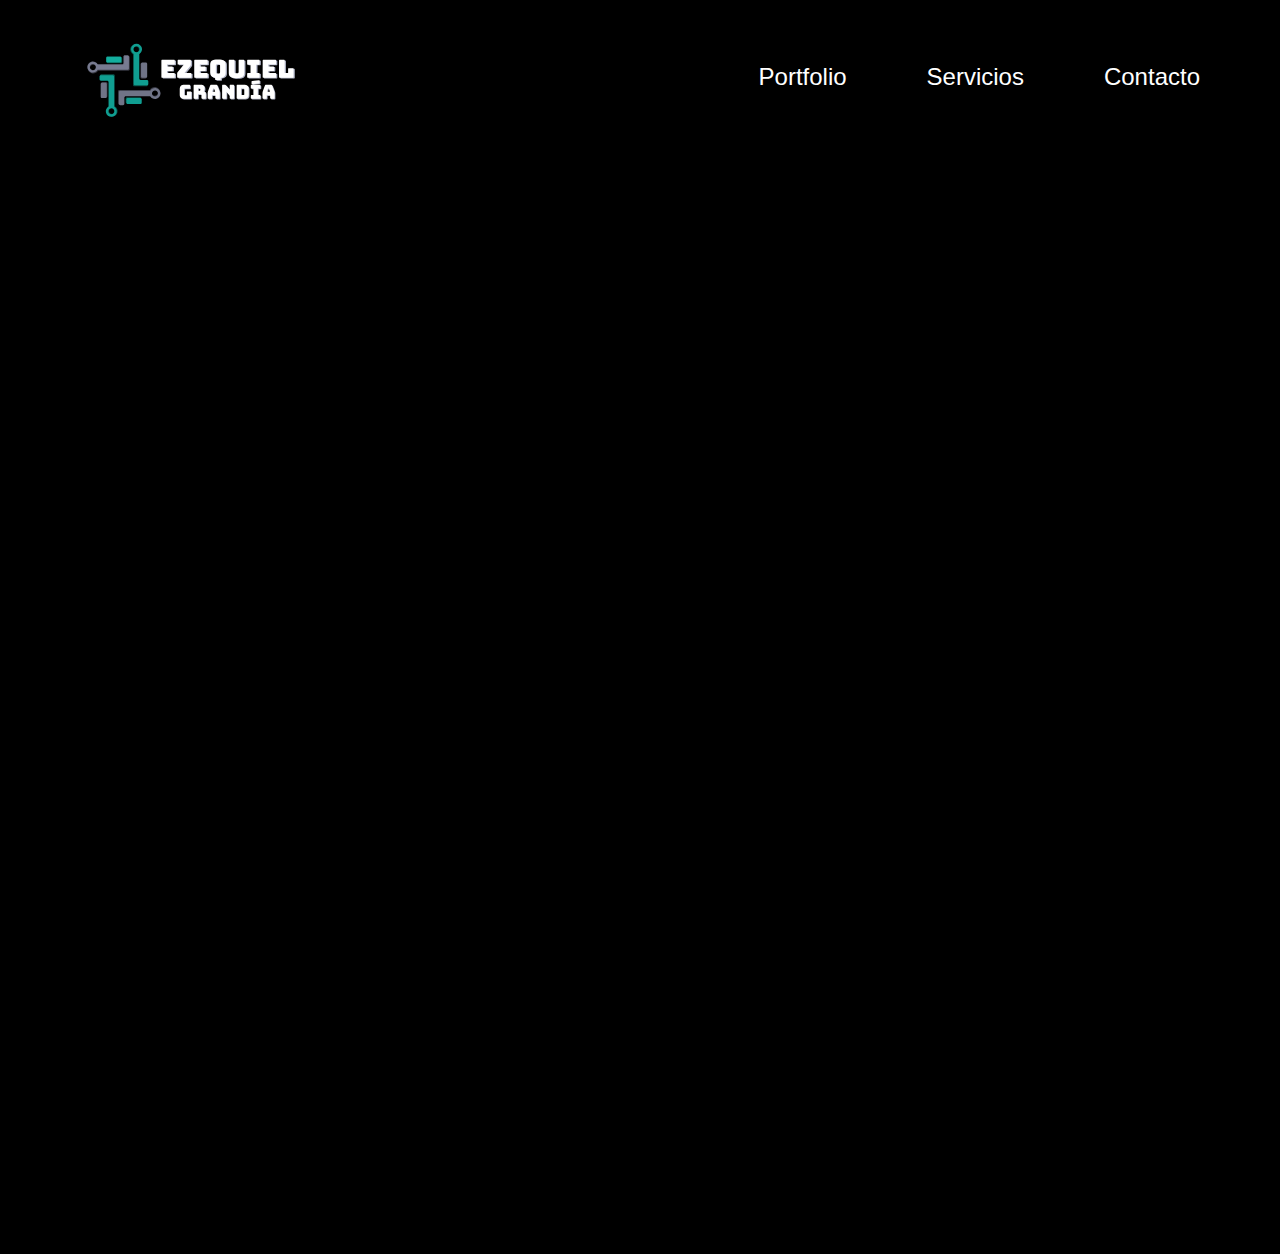
==== contacto.html @ 7ab51b83 "first commit" ====
<!DOCTYPE html>
<html lang="es">
<head>
  <meta charset="UTF-8">
  <meta http-equiv="X-UA-Compatible" content="IE=edge">
  <meta name="viewport" content="width=device-width, initial-scale=1.0">
  <title>Portfolio - Ezequiel Grandía</title>
  <link rel="stylesheet" href="./components/header.css">
  <script defer src="./components/header.js"></script>
  <link rel="stylesheet" href="./styles/contacto.css">
  <script defer src="./scripts/contacto.js"></script>
</head>
<body>
  <section class="header-component-container"></section>
  <section class="contact"></section>
</body>
</html>
---- components/header.css ----
.header {
  padding: 15px 30px;
  width: 100%;
  position: absolute;
  z-index: 100;
}
@media (min-width: 960px) {
  .header {
    padding: 40px 80px;
  }
}

.header__container {
  display: flex;
  justify-content: space-between;
  align-items: center;
}

.logo-go-home {
  height: 80px;
}
@media (min-width: 960px) {
  .logo-go-home {
    height: 100px;
  }
}

.header__logo {
  height: 55px;
}
.logo-go-home:active .header__logo {
  height: 70px;
}
@media (min-width: 960px) {
  .header__logo {
    height: 85px;
    transition: all 0.2s;
  }
  .logo-go-home:hover .header__logo {
    height: 90px;
  }
}

.burger-menu:active .burger-menu__line {
  width: 45px;
  height: 9px;
}
.burger-menu__line {
  width: 36px;
  height: 6px;
  background-color: white;
  margin-bottom: 7px;
}
@media (min-width: 960px) {
  .burger-menu {
    display: none;
  }
}

.navigation-card {
  background-color: #161616;
  position: absolute;
  height: 100vh;
  top: 0;
  left: 0;
  right: 0;
  bottom: 0;
  display: none;
}
@media (min-width: 960px) {
  .navigation-card {
    background-color: initial;
    display: flex;
    position: static;
    height: 55px;
  }
}

.navigation-card__anchors-container {
  display: flex;
  flex-direction: column;
}
@media (min-width: 960px) {
  .navigation-card__anchors-container {
    flex-direction: row;
  }
}

.navigation-card__page-anchor {
  text-decoration: none;
  color: white;
  font-family: "Montserrat", sans-serif;
  font-size: 48px;
  margin-bottom: 58px;
  font-weight: 700;
}
@media (min-width: 960px) {
  .navigation-card__page-anchor {
    font-family: "Poppins", sans-serif;
    font-weight: 400;
    font-size: 24px;
    margin: 0;
    margin-left: 80px;
    transition: all 0.2s;
  }
}
@media (min-width: 960px) {
  .navigation-card__page-anchor:hover {
    font-size: 28px;
    color: rgb(253, 242, 84);
  }
}

.navigation-card__page-anchor:active {
  font-size: 50px;
  color: rgb(253, 242, 84);
}
@media (min-width: 960px) {
  .navigation-card__page-anchor:active {
    font-size: 28px;
  }
}

.navigation-card__close-window-container:active .navigation-card__close-window {
  height: 50px;
  width: 50px;
}

.navigation-card__close-window {
  position: absolute;
  top: 35px;
  right: 35px;
  height: 37px;
  width: 37px;
}
@media (min-width: 960px) {
  .navigation-card__close-window {
    display: none;
  }
}
---- styles/contacto.css ----
* {
  box-sizing: border-box;
}

body {
  margin: 0;
  padding: 0;
}

.contact {
  background-color: black;
  width: 100%;
  height: 1254px;
}
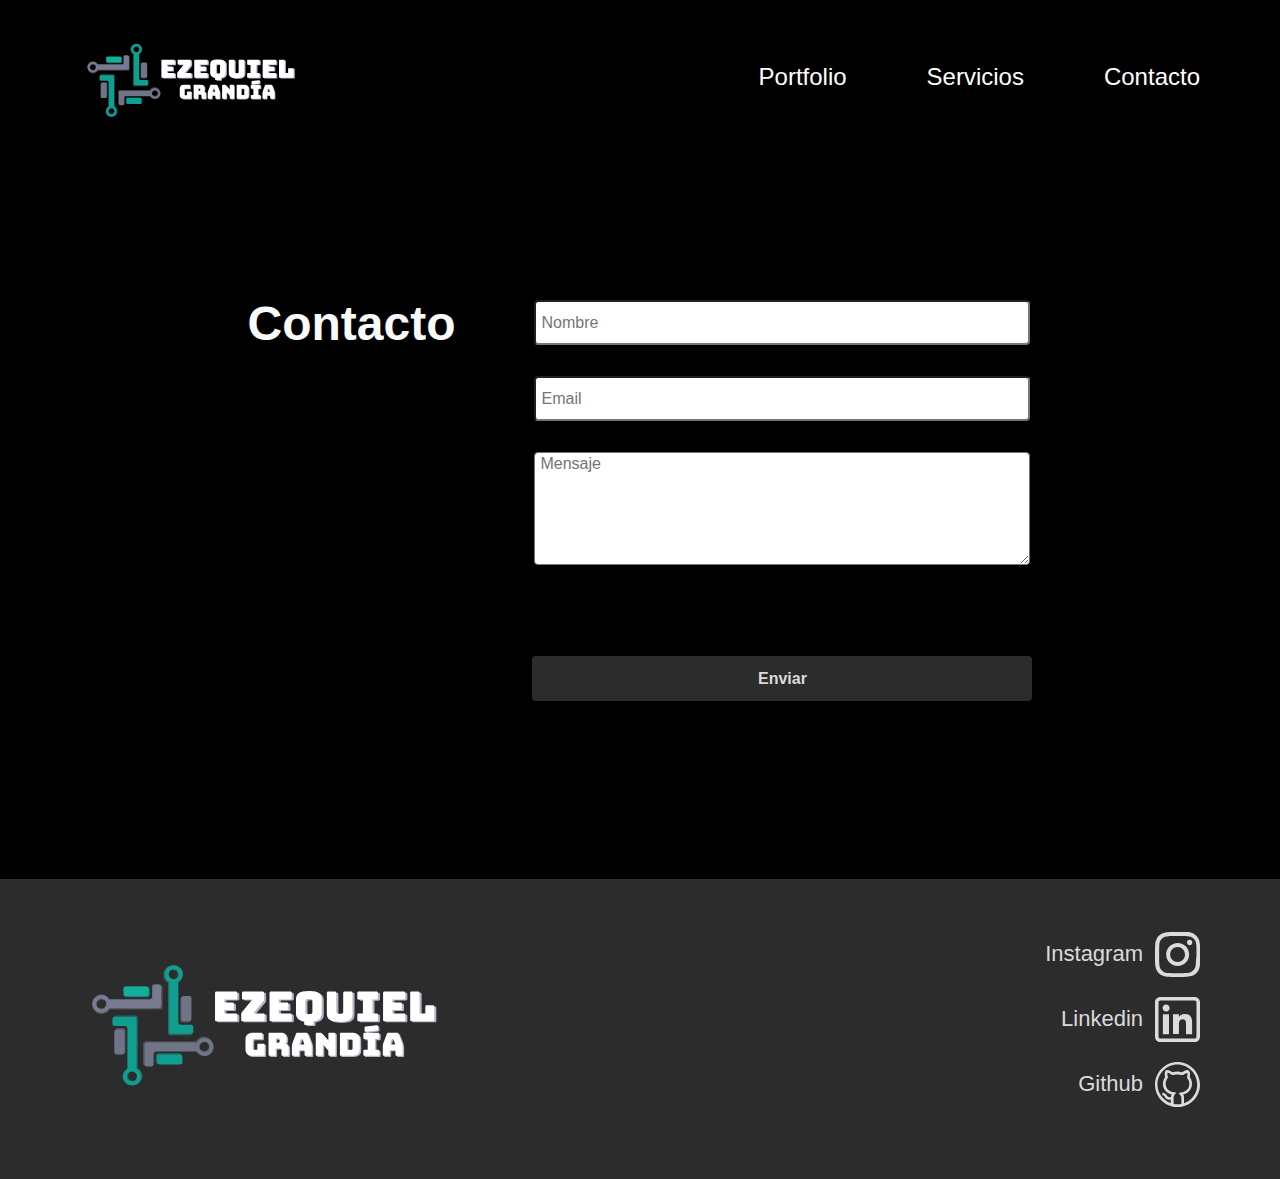
==== commit fc7d1dfa: "termino la page de contacto" ====
--- a/contacto.html
+++ b/contacto.html
@@ -5,13 +5,18 @@
   <meta http-equiv="X-UA-Compatible" content="IE=edge">
   <meta name="viewport" content="width=device-width, initial-scale=1.0">
   <title>Portfolio - Ezequiel Grandía</title>
-  <link rel="stylesheet" href="./components/header.css">
-  <script defer src="./components/header.js"></script>
+  <link rel="stylesheet" href="./components/header/header.css">
+  <script defer src="./components/header/header.js"></script>
+  <link rel="stylesheet" href="./components/form/form.css">
+  <script defer src="./components/form/form.js"></script>
+  <link rel="stylesheet" href="./components/footer/footer.css">
+  <script defer src="./components/footer/footer.js"></script>
   <link rel="stylesheet" href="./styles/contacto.css">
   <script defer src="./scripts/contacto.js"></script>
 </head>
 <body>
   <section class="header-component-container"></section>
-  <section class="contact"></section>
+  <section class="form-component-container"></section>
+  <section class="footer-component-container"></section>
 </body>
 </html>--- a/components/header/header.css
+++ b/components/header/header.css
@@ -0,0 +1,145 @@
+.header {
+  padding: 15px 30px;
+  width: 100%;
+  position: absolute;
+  z-index: 100;
+}
+@media (min-width: 960px) {
+  .header {
+    padding: 40px 80px;
+  }
+}
+
+.header__container {
+  display: flex;
+  justify-content: space-between;
+  align-items: center;
+}
+
+.logo-go-home {
+  height: 80px;
+}
+@media (min-width: 960px) {
+  .logo-go-home {
+    height: 100px;
+  }
+}
+
+.header__logo {
+  height: 55px;
+}
+.logo-go-home:active .header__logo {
+  height: 70px;
+}
+@media (min-width: 960px) {
+  .header__logo {
+    height: 85px;
+    transition: all 0.2s;
+  }
+  .logo-go-home:hover .header__logo {
+    height: 90px;
+  }
+}
+
+.burger-menu {
+  cursor: pointer;
+}
+
+.burger-menu:active .burger-menu__line {
+  width: 45px;
+  height: 9px;
+}
+.burger-menu__line {
+  width: 36px;
+  height: 6px;
+  background-color: white;
+  margin-bottom: 7px;
+}
+@media (min-width: 960px) {
+  .burger-menu {
+    display: none;
+  }
+}
+
+.navigation-card {
+  background-color: #161616;
+  position: absolute;
+  height: 100vh;
+  top: 0;
+  left: 0;
+  right: 0;
+  bottom: 0;
+  display: none;
+}
+@media (min-width: 960px) {
+  .navigation-card {
+    background-color: initial;
+    display: flex;
+    position: static;
+    height: 55px;
+  }
+}
+
+.navigation-card__anchors-container {
+  display: flex;
+  flex-direction: column;
+}
+@media (min-width: 960px) {
+  .navigation-card__anchors-container {
+    flex-direction: row;
+  }
+}
+
+.navigation-card__page-anchor {
+  text-decoration: none;
+  color: white;
+  font-family: "Montserrat", sans-serif;
+  font-size: 48px;
+  margin-bottom: 58px;
+  font-weight: 700;
+}
+@media (min-width: 960px) {
+  .navigation-card__page-anchor {
+    font-family: "Poppins", sans-serif;
+    font-weight: 400;
+    font-size: 24px;
+    margin: 0;
+    margin-left: 80px;
+    transition: all 0.2s;
+  }
+}
+@media (min-width: 960px) {
+  .navigation-card__page-anchor:hover {
+    font-size: 28px;
+    color: rgb(253, 242, 84);
+  }
+}
+
+.navigation-card__page-anchor:active {
+  font-size: 50px;
+  color: rgb(253, 242, 84);
+}
+@media (min-width: 960px) {
+  .navigation-card__page-anchor:active {
+    font-size: 28px;
+  }
+}
+
+.navigation-card__close-window-container:active .navigation-card__close-window {
+  height: 50px;
+  width: 50px;
+}
+
+.navigation-card__close-window {
+  position: absolute;
+  top: 35px;
+  right: 35px;
+  height: 37px;
+  width: 37px;
+  cursor: pointer;
+}
+@media (min-width: 960px) {
+  .navigation-card__close-window {
+    display: none;
+  }
+}
--- a/components/form/form.css
+++ b/components/form/form.css
@@ -0,0 +1,94 @@
+.form {
+  background-color: #141414;
+  padding: 65px 20px;
+}
+@media (min-width: 960px) {
+  .form {
+    /* display: flex; */
+    /* justify-content: center; */
+  }
+}
+
+.form__title-container {
+  text-decoration: none;
+}
+@media (min-width: 960px) {
+  .form__title-container {
+    margin-right: 77px;
+    cursor: pointer;
+  }
+}
+
+.form__title-container:active .form__title {
+  color: rgb(253, 242, 84);
+}
+.form__title-container > .form__title {
+  margin-bottom: 36px;
+}
+@media (min-width: 960px) {
+  .form__title-container:hover .form__title {
+    color: rgb(253, 242, 84);
+  }
+}
+
+.form__label-text {
+  font-family: "Poppins", sans-serif;
+  font-size: 13px;
+  font-weight: 400;
+  color: #fafafa;
+  margin: 0;
+}
+
+@media (min-width: 960px) {
+  .form__fieldsets-container {
+    width: 500px;
+  }
+}
+
+.form__fieldset {
+  padding: 0;
+  border: none;
+  margin-bottom: 27px;
+}
+
+.input {
+  width: 100%;
+  border-radius: 4px;
+  height: 45px;
+  margin-top: 4px;
+  font-family: "Poppins", sans-serif;
+  font-size: 16px;
+  font-weight: 400;
+  padding-left: 5px;
+}
+
+.input:focus {
+  box-shadow: 0 10px 20px rgba(255, 255, 0, 0.19),
+    0 6px 6px rgba(255, 255, 0, 0.23);
+}
+
+.form__textarea {
+  height: 113px;
+}
+
+.form__submit-button {
+  width: 100%;
+  border-radius: 4px;
+  height: 45px;
+  background-color: #2c2c2c;
+  color: #dbdbdb;
+  font-family: "Poppins", sans-serif;
+  font-size: 16px;
+  font-weight: 700;
+  margin-top: 60px;
+  border: none;
+  cursor: pointer;
+}
+.form__submit-button:active {
+  color: rgb(253, 242, 84);
+}
+@media (min-width: 960px) {
+  .form__submit-button:hover {
+    color: rgb(253, 242, 84);
+  }
+}
--- a/components/footer/footer.css
+++ b/components/footer/footer.css
@@ -0,0 +1,120 @@
+.footer {
+  background-color: #2c2c2c;
+  display: flex;
+  flex-direction: column;
+  padding: 60px 80px;
+  justify-content: center;
+  align-items: center;
+}
+@media (min-width: 960px) {
+  .footer {
+    flex-direction: row;
+    justify-content: space-between;
+    align-items: center;
+    padding: 0 80px;
+  }
+}
+
+.footer__logo-container {
+  width: 280px;
+  margin-bottom: 38px;
+}
+@media (min-width: 550px) {
+  .footer__logo-container {
+    width: 370px;
+  }
+}
+@media (min-width: 960px) {
+  .footer__logo-container {
+    height: 300px;
+    display: flex;
+    align-items: center;
+    margin-bottom: 0;
+    /* border: solid yellow; */
+  }
+}
+
+.footer__logo-container:active {
+  width: 320px;
+}
+@media (min-width: 550px) {
+  .footer__logo-container:active {
+    width: 420px;
+  }
+}
+@media (min-width: 960px) {
+  .footer__logo-container:hover {
+    width: 420px;
+  }
+}
+
+@media (min-width: 960px) {
+  .footer__social-medias-container {
+    display: flex;
+    flex-direction: column;
+    align-items: flex-end;
+    justify-content: center;
+  }
+}
+
+.footer__social-media {
+  text-decoration: none;
+  display: flex;
+  justify-content: center;
+  align-items: center;
+  height: 30px;
+  margin-bottom: 20px;
+  color: #dbdbdb;
+}
+@media (min-width: 550px) {
+  .footer__social-media {
+    height: 45px;
+  }
+}
+
+.footer__social-media:active {
+  height: 35px;
+}
+@media (min-width: 550px) {
+  .footer__social-media:active {
+    height: 50px;
+  }
+}
+@media (min-width: 960px) {
+  .footer__social-media:hover {
+    height: 50px;
+    transition: all 0.3s;
+  }
+}
+
+.footer__social-media:active > .footer__social-media-text {
+  color: rgb(253, 242, 84);
+  font-size: 20px;
+}
+@media (min-width: 550px) {
+  .footer__social-media:active > .footer__social-media-text {
+    font-size: 26px;
+  }
+}
+@media (min-width: 960px) {
+  .footer__social-media:hover > .footer__social-media-text {
+    color: rgb(253, 242, 84);
+    font-size: 26px;
+  }
+}
+
+.footer__social-media > .footer__social-media-text {
+  font-family: "Poppins", sans-serif;
+  margin-right: 7px;
+}
+
+@media (min-width: 550px) {
+  .footer__social-media > .footer__social-media-text {
+    margin-right: 12px;
+    font-size: 22px;
+  }
+}
+
+.footer__social-media-logo {
+  height: 100%;
+}
--- a/styles/contacto.css
+++ b/styles/contacto.css
@@ -7,8 +7,38 @@
   padding: 0;
 }
 
-.contact {
-  background-color: black;
-  width: 100%;
-  height: 1254px;
+.form {
+  background-color: #000000;
 }
+@media (min-width: 960px) {
+  .form {
+    display: flex;
+    align-items: flex-start;
+    justify-content: center;
+    padding-top: 296px;
+    padding-bottom: 178px;
+  }
+}
+
+.form__title {
+  text-align: center;
+  font-family: "Montserrat", sans-serif;
+  font-size: 48px;
+  font-weight: 700;
+  color: #fafafa;
+  margin-top: 171px;
+}
+@media (min-width: 960px) {
+  .form__title {
+    margin: 0;
+  }
+}
+
+.form__fieldsets-container {
+  margin-top: 72px;
+}
+@media (min-width: 960px) {
+  .form__fieldsets-container {
+    margin-top: 0;
+  }
+}
